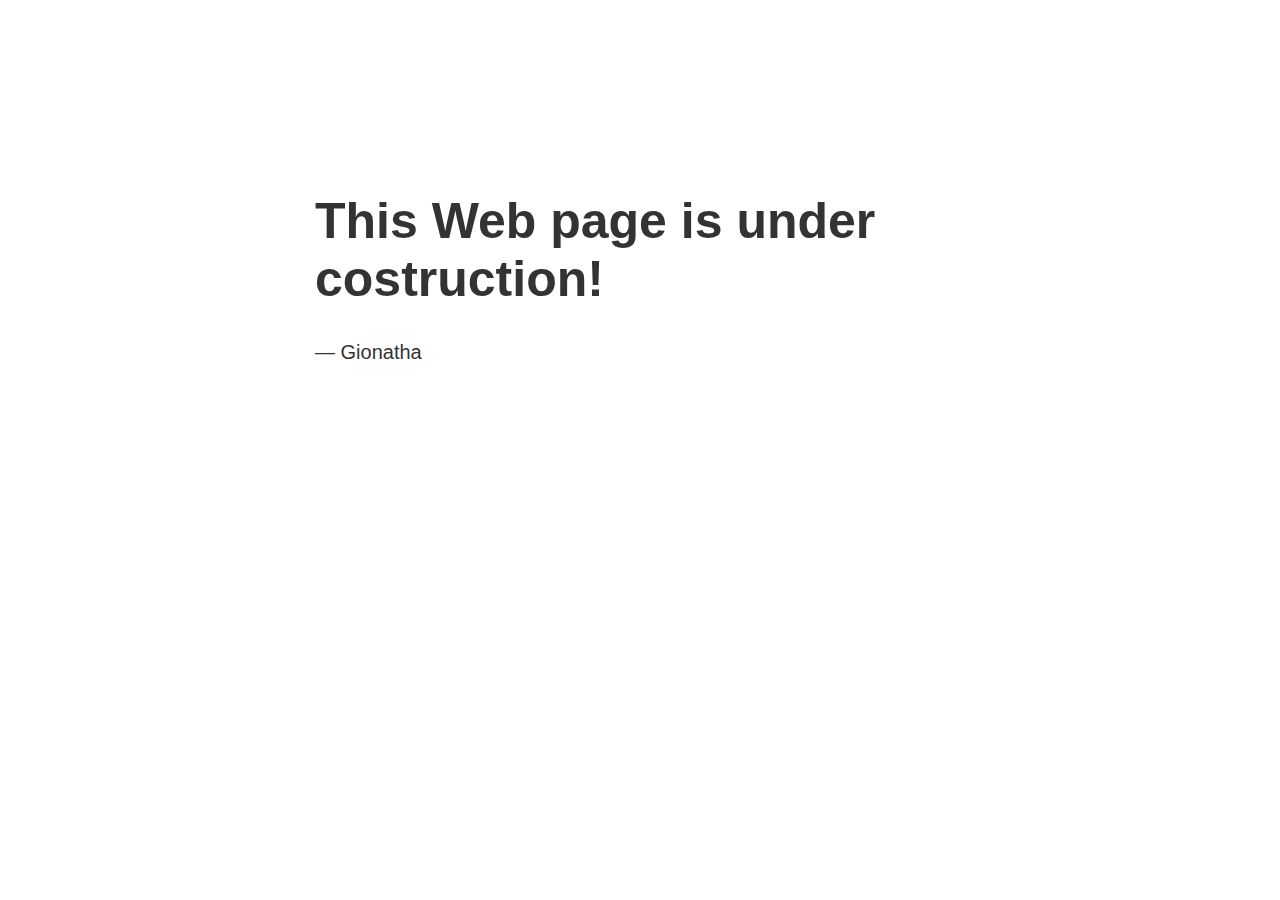
==== index.html @ ab37bfc0 "Initial commit" ====
<!doctype html>
<title>Site Maintenance</title>
<style>
  body { text-align: center; padding: 150px; }
  h1 { font-size: 50px; }
  body { font: 20px Helvetica, sans-serif; color: #333; }
  article { display: block; text-align: left; width: 650px; margin: 0 auto; }
  a { color: #dc8100; text-decoration: none; }
  a:hover { color: #333; text-decoration: none; }
</style>

<article>
    <h1>This Web page is under costruction!</h1>
    <div>
        <p>&mdash; Gionatha</p>
    </div>
</article>
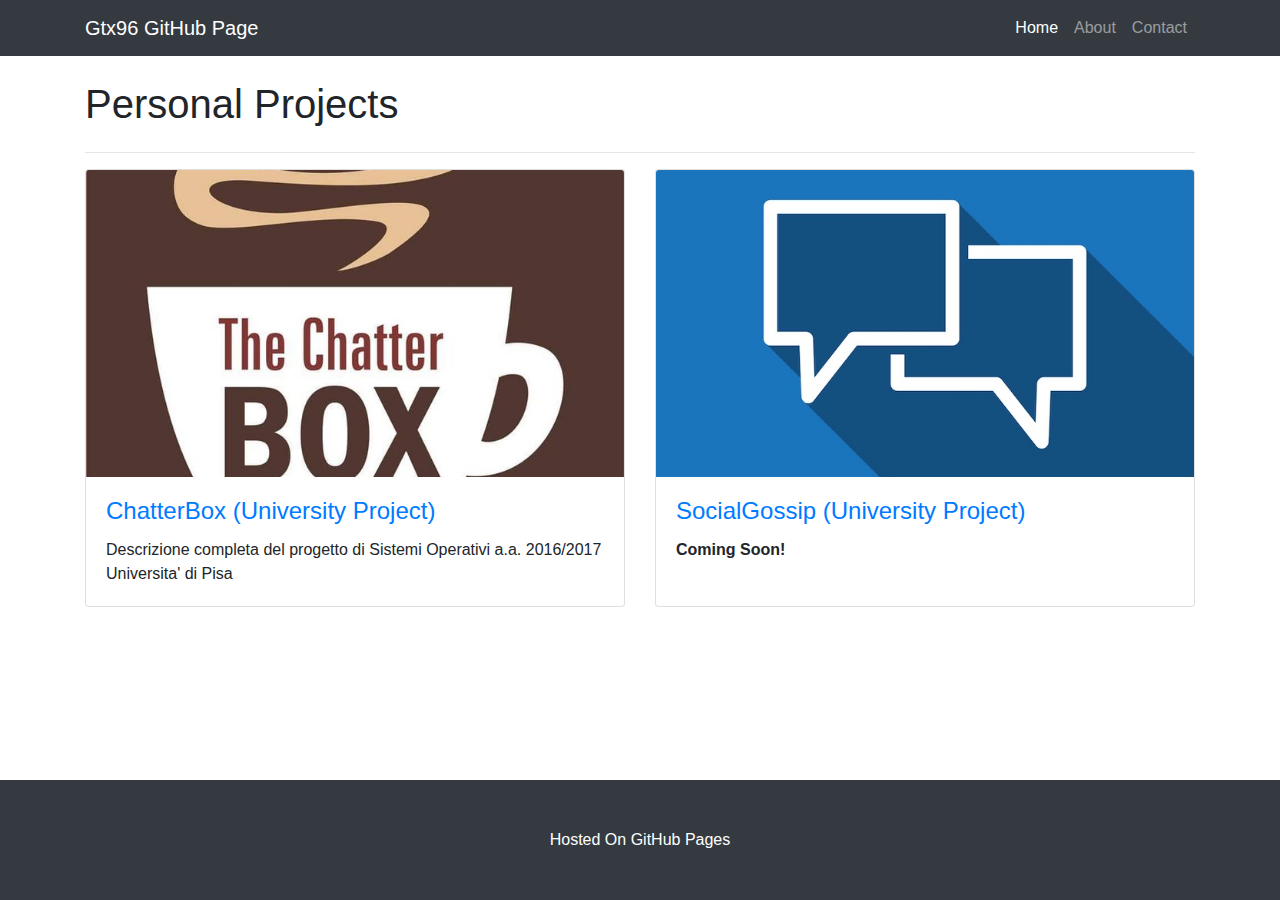
==== commit b579b5c6: "Styled home page" ====
--- a/index.html
+++ b/index.html
@@ -1,18 +1,93 @@
+<!DOCTYPE html>
+<html>
+    <head>
+        <meta charset="utf-8">
+         <meta name="viewport" content="width=device-width, initial-scale=1, shrink-to-fit=no">
+         <meta name="author" content="Gionatha Sturba">
+         <link rel="stylesheet" href="css/style.css">
+         <!-- Latest compiled and minified CSS -->
+        <link rel="stylesheet" href="https://maxcdn.bootstrapcdn.com/bootstrap/4.1.0/css/bootstrap.min.css">
 
-<!doctype html>
-<title>Site Maintenance</title>
-<style>
-  body { text-align: center; padding: 150px; }
-  h1 { font-size: 50px; }
-  body { font: 20px Helvetica, sans-serif; color: #333; }
-  article { display: block; text-align: left; width: 650px; margin: 0 auto; }
-  a { color: #dc8100; text-decoration: none; }
-  a:hover { color: #333; text-decoration: none; }
-</style>
+        <!-- jQuery library -->
+        <script src="https://ajax.googleapis.com/ajax/libs/jquery/3.3.1/jquery.min.js"></script>
 
-<article>
-    <h1>This Web page is under costruction!</h1>
-    <div>
-        <p>&mdash; Gionatha</p>
-    </div>
-</article>
+        <!-- Popper JS -->
+        <script src="https://cdnjs.cloudflare.com/ajax/libs/popper.js/1.14.0/umd/popper.min.js"></script>
+
+        <!-- Latest compiled JavaScript -->
+        <script src="https://maxcdn.bootstrapcdn.com/bootstrap/4.1.0/js/bootstrap.min.js"></script>
+        <title>Gtx96 Github Page</title>
+    </head>
+    <body>
+        <!-- Navigation -->
+       <nav class="navbar navbar-expand-lg navbar-dark bg-dark fixed-top">
+         <div class="container">
+           <a class="navbar-brand" href="index.html">Gtx96 GitHub Page</a>
+           <button class="navbar-toggler" type="button" data-toggle="collapse" data-target="#navbarResponsive" aria-controls="navbarResponsive" aria-expanded="false" aria-label="Toggle navigation">
+             <span class="navbar-toggler-icon"></span>
+           </button>
+           <div class="collapse navbar-collapse" id="navbarResponsive">
+             <ul class="navbar-nav ml-auto">
+               <li class="nav-item active">
+                 <a class="nav-link" href="index.html">Home
+                   <span class="sr-only">(current)</span>
+                 </a>
+               </li>
+               <li class="nav-item">
+                 <a class="nav-link" href="#">About</a>
+               </li>
+               <li class="nav-item">
+                 <a class="nav-link" href="#">Contact</a>
+               </li>
+             </ul>
+           </div>
+         </div>
+        </nav>
+
+        <!--Page content  -->
+        <div class="container">
+
+            <!--Page Heading  -->
+            <h1 class="my-4">Personal Projects</h1>
+            <hr />
+
+            <div class="row">
+
+                <div class="col-lg-6 portfolio-item">
+                    <div class="card h-100">
+                        <a href="https://github.com/GTX96/ChatterBox"><img class="card-img-top" src="img/chatterbox-logo.jpeg" alt="" /></a>
+                        <div class="card-body">
+                            <h4 class="card-title"><a href="https://github.com/GTX96/ChatterBox">ChatterBox (University Project)</a></h4>
+                            <p class="card-text">Descrizione completa del progetto di Sistemi Operativi a.a. 2016/2017 Universita' di Pisa</p>
+                        </div>
+                    </div>
+                </div>
+
+                <div class="col-lg-6 portfolio-item">
+                    <div class="card h-100">
+                        <a href="https://github.com/GTX96/SocialGossip"><img class="card-img-top" src="img/socialgossip.png" alt="" /></a>
+                        <div class="card-body">
+                            <h4 class="card-title"><a href="https://github.com/GTX96/SocialGossip">SocialGossip (University Project)</a></h4>
+                            <p class="card-text"><span class="font-weight-bold">Coming Soon!</span></p>
+                        </div>
+                    </div>
+                </div>
+
+            <!--  end row -->
+            </div>
+
+            <!-- TODO insert pagination here!  -->
+
+            <!-- end container -->
+        </div>
+
+        <!-- Footer -->
+        <footer style ="position:fixed;bottom:0;left:0;width:100%" class="py-5 bg-dark">
+         <div class="container">
+            <p class="m-0 text-center text-white">Hosted On GitHub Pages</p>
+         </div>
+      <!-- /.container -->
+    </footer>
+
+    </body>
+</html>
--- a/css/style.css
+++ b/css/style.css
@@ -0,0 +1,24 @@
+body {
+  padding-top: 54px;
+}
+
+@media (min-width: 992px) {
+  body {
+    padding-top: 56px;
+  }
+}
+
+.portfolio-item {
+  margin-bottom:30px;
+}
+
+.pagination {
+  margin-bottom: 30px;
+}
+
+#footer {
+    position:fixed;
+    bottom:0;
+    left:0;
+    width:100%;
+}
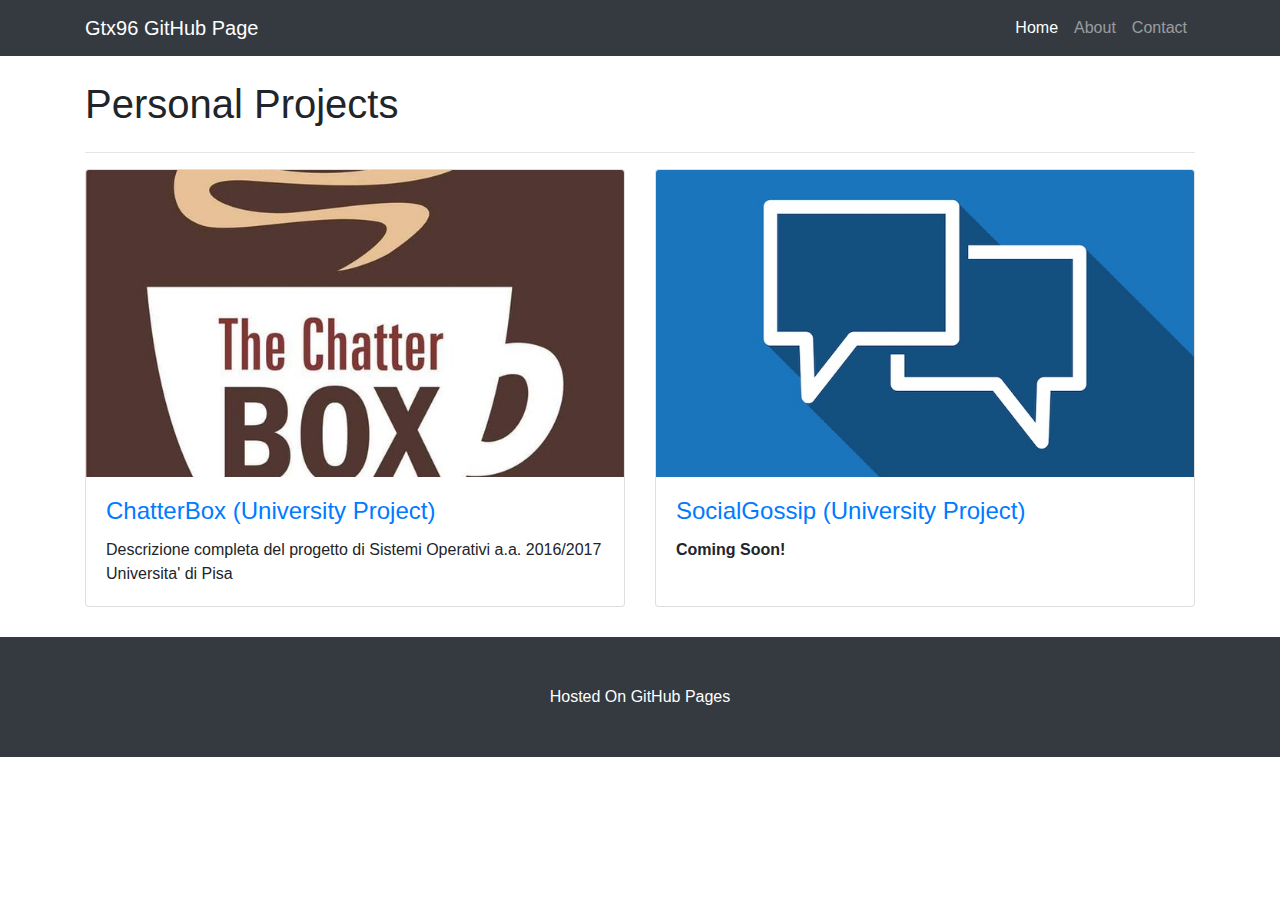
==== commit ad0ae12c: "Insert google script for ads" ====
--- a/index.html
+++ b/index.html
@@ -16,6 +16,17 @@
 
         <!-- Latest compiled JavaScript -->
         <script src="https://maxcdn.bootstrapcdn.com/bootstrap/4.1.0/js/bootstrap.min.js"></script>
+
+        <script async src="//pagead2.googlesyndication.com/pagead/js/adsbygoogle.js"></script>
+
+        <!-- Google ADS -->
+        <script>
+        (adsbygoogle = window.adsbygoogle || []).push({
+        google_ad_client: "ca-pub-7951936524883243",
+        enable_page_level_ads: true
+        });
+        </script>
+        
         <title>Gtx96 Github Page</title>
     </head>
     <body>
@@ -82,12 +93,12 @@
         </div>
 
         <!-- Footer -->
-        <footer style ="position:fixed;bottom:0;left:0;width:100%" class="py-5 bg-dark">
-         <div class="container">
-            <p class="m-0 text-center text-white">Hosted On GitHub Pages</p>
-         </div>
-      <!-- /.container -->
-    </footer>
+        <footer class="py-5 bg-dark">
+             <div class="container">
+                <p class="m-0 text-center text-white">Hosted On GitHub Pages</p>
+             </div>
+          <!-- /.container -->
+        </footer>
 
     </body>
 </html>
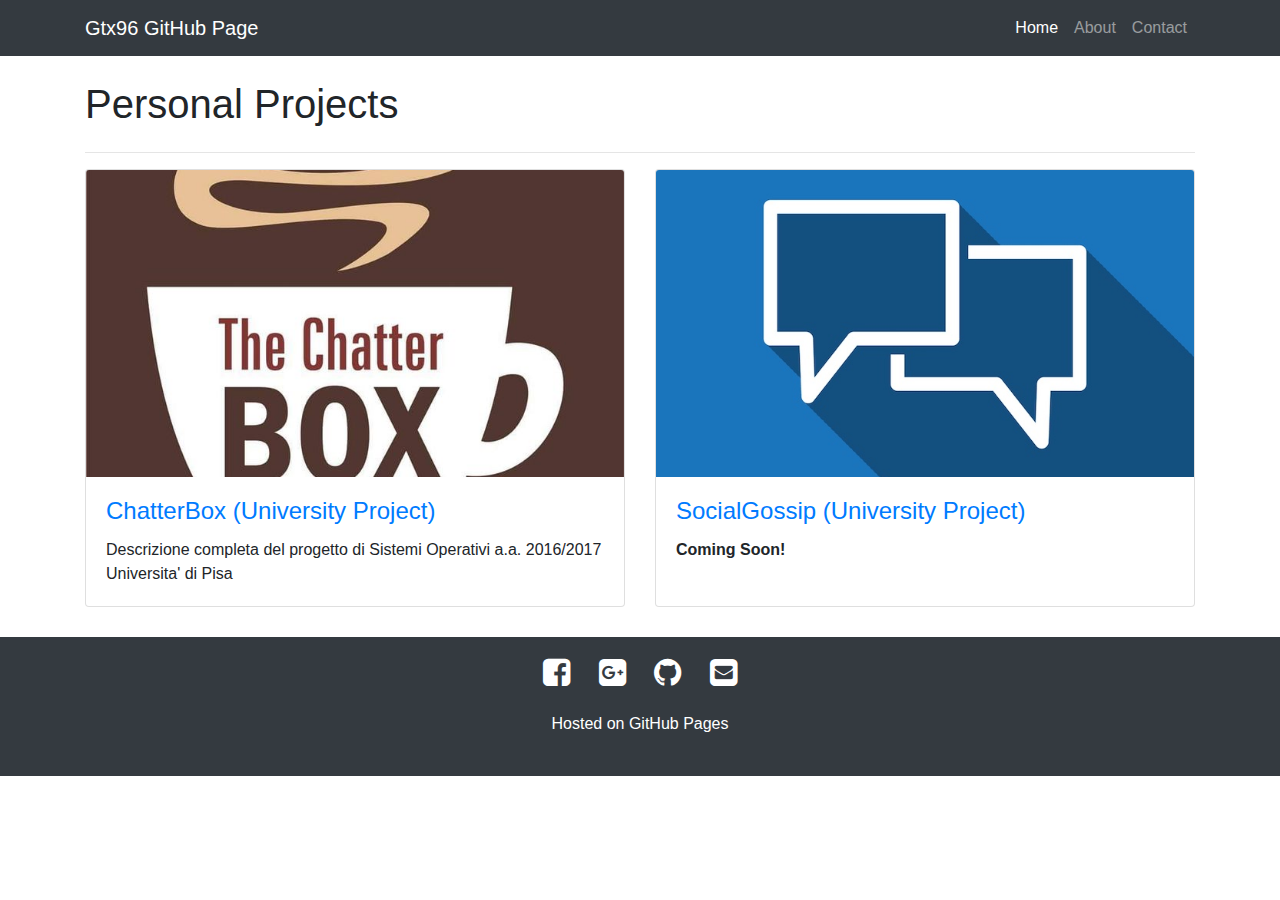
==== commit ebfdff96: "Modified footer" ====
--- a/index.html
+++ b/index.html
@@ -4,7 +4,10 @@
         <meta charset="utf-8">
          <meta name="viewport" content="width=device-width, initial-scale=1, shrink-to-fit=no">
          <meta name="author" content="Gionatha Sturba">
+         <meta name="keywords" content="coding, gtx96, software, GitHub">
+
          <link rel="stylesheet" href="css/style.css">
+
          <!-- Latest compiled and minified CSS -->
         <link rel="stylesheet" href="https://maxcdn.bootstrapcdn.com/bootstrap/4.1.0/css/bootstrap.min.css">
 
@@ -17,19 +20,14 @@
         <!-- Latest compiled JavaScript -->
         <script src="https://maxcdn.bootstrapcdn.com/bootstrap/4.1.0/js/bootstrap.min.js"></script>
 
+        <link href="//maxcdn.bootstrapcdn.com/font-awesome/4.2.0/css/font-awesome.min.css" rel="stylesheet">
+
         <script async src="//pagead2.googlesyndication.com/pagead/js/adsbygoogle.js"></script>
 
-        <!-- Google ADS -->
-        <script>
-        (adsbygoogle = window.adsbygoogle || []).push({
-        google_ad_client: "ca-pub-7951936524883243",
-        enable_page_level_ads: true
-        });
-        </script>
-        
         <title>Gtx96 Github Page</title>
     </head>
     <body>
+
         <!-- Navigation -->
        <nav class="navbar navbar-expand-lg navbar-dark bg-dark fixed-top">
          <div class="container">
@@ -45,7 +43,7 @@
                  </a>
                </li>
                <li class="nav-item">
-                 <a class="nav-link" href="#">About</a>
+                 <a class="nav-link" href="about.html">About</a>
                </li>
                <li class="nav-item">
                  <a class="nav-link" href="#">Contact</a>
@@ -66,9 +64,9 @@
 
                 <div class="col-lg-6 portfolio-item">
                     <div class="card h-100">
-                        <a href="https://github.com/GTX96/ChatterBox"><img class="card-img-top" src="img/chatterbox-logo.jpeg" alt="" /></a>
+                        <a href="projects/chatterbox/overview.html"><img class="card-img-top" src="img/chatterbox-logo.jpeg" alt="" /></a>
                         <div class="card-body">
-                            <h4 class="card-title"><a href="https://github.com/GTX96/ChatterBox">ChatterBox (University Project)</a></h4>
+                            <h4 class="card-title"><a href="projects/chatterbox/overview.html">ChatterBox (University Project)</a></h4>
                             <p class="card-text">Descrizione completa del progetto di Sistemi Operativi a.a. 2016/2017 Universita' di Pisa</p>
                         </div>
                     </div>
@@ -93,12 +91,40 @@
         </div>
 
         <!-- Footer -->
-        <footer class="py-5 bg-dark">
-             <div class="container">
-                <p class="m-0 text-center text-white">Hosted On GitHub Pages</p>
-             </div>
-          <!-- /.container -->
-        </footer>
+      <footer class="bg-dark py-4">
+         <div class="container">
+
+            <div class="row">
+                  <div class="col-md-12">
+                        <div class="mb-4 pl-4 text-center">
+
+                            <a href="https://www.facebook.com/GionathaSturba">
+                                <i class="fa fa-facebook-square fa-lg text-white mr-sm-4 fa-2x"> </i>
+                            </a>
+
+                            <a href="https://plus.google.com/102392087861652425481?hl=it">
+                                <i class="fa fa-google-plus-square fa-lg text-white mr-sm-4 fa-2x"> </i>
+                            </a>
+
+                            <a href="https://github.com/GTX96">
+                                <i class="fa fa-github fa-lg text-white mr-sm-4 fa-2x"> </i>
+                            </a>
+
+                            <a href="mailto:gionathas@gmial.com">
+                                <i class="fa fa-envelope-square fa-lg text-white mr-sm-4 fa-2x"> </i>
+                            </a>
+                        </div>
+                  </div>
+            </div>
+
+            <div class="row">
+                <div class="col-md-12">
+                    <p class="text-white text-center">Hosted on GitHub Pages</p>
+                </div>
+            </div>
+
+        </div>
+    </footer>
 
     </body>
 </html>
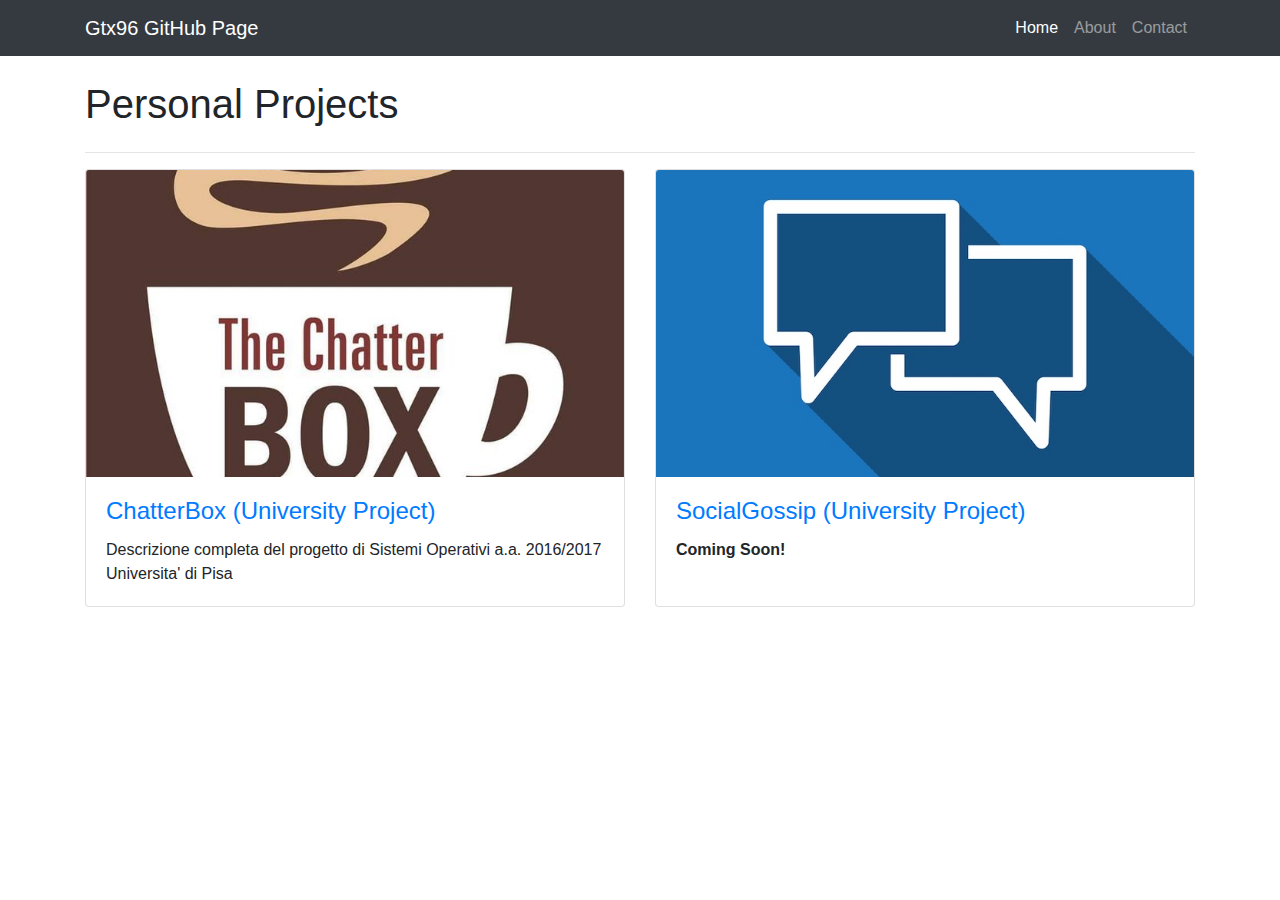
==== commit bc47f291: "Added analytics" ====
--- a/index.html
+++ b/index.html
@@ -7,22 +7,7 @@
          <meta name="keywords" content="coding, gtx96, software, GitHub">
 
          <link rel="stylesheet" href="css/style.css">
-
-         <!-- Latest compiled and minified CSS -->
-        <link rel="stylesheet" href="https://maxcdn.bootstrapcdn.com/bootstrap/4.1.0/css/bootstrap.min.css">
-
-        <!-- jQuery library -->
-        <script src="https://ajax.googleapis.com/ajax/libs/jquery/3.3.1/jquery.min.js"></script>
-
-        <!-- Popper JS -->
-        <script src="https://cdnjs.cloudflare.com/ajax/libs/popper.js/1.14.0/umd/popper.min.js"></script>
-
-        <!-- Latest compiled JavaScript -->
-        <script src="https://maxcdn.bootstrapcdn.com/bootstrap/4.1.0/js/bootstrap.min.js"></script>
-
-        <link href="//maxcdn.bootstrapcdn.com/font-awesome/4.2.0/css/font-awesome.min.css" rel="stylesheet">
-
-        <script async src="//pagead2.googlesyndication.com/pagead/js/adsbygoogle.js"></script>
+         <script type="text/javascript" src="js/includeHtml.js"></script>
 
         <title>Gtx96 Github Page</title>
     </head>
@@ -46,7 +31,7 @@
                  <a class="nav-link" href="about.html">About</a>
                </li>
                <li class="nav-item">
-                 <a class="nav-link" href="#">Contact</a>
+                 <a class="nav-link" href="contact.html">Contact</a>
                </li>
              </ul>
            </div>
@@ -90,41 +75,35 @@
             <!-- end container -->
         </div>
 
-        <!-- Footer -->
-      <footer class="bg-dark py-4">
-         <div class="container">
+        <!-- Footer  -->
+        <div w3-include-html="footer.html"></div>
 
-            <div class="row">
-                  <div class="col-md-12">
-                        <div class="mb-4 pl-4 text-center">
+        <script>includeHTML();</script>
 
-                            <a href="https://www.facebook.com/GionathaSturba">
-                                <i class="fa fa-facebook-square fa-lg text-white mr-sm-4 fa-2x"> </i>
-                            </a>
+                <!-- Global site tag (gtag.js) - Google Analytics -->
+        <script async src="https://www.googletagmanager.com/gtag/js?id=UA-119110614-1"></script>
+            <script>
+                  window.dataLayer = window.dataLayer || [];
+                  function gtag(){dataLayer.push(arguments);}
+                  gtag('js', new Date());
 
-                            <a href="https://plus.google.com/102392087861652425481?hl=it">
-                                <i class="fa fa-google-plus-square fa-lg text-white mr-sm-4 fa-2x"> </i>
-                            </a>
+                  gtag('config', 'UA-119110614-1');
+            </script>
 
-                            <a href="https://github.com/GTX96">
-                                <i class="fa fa-github fa-lg text-white mr-sm-4 fa-2x"> </i>
-                            </a>
+            <!-- Latest compiled and minified CSS -->
+           <link rel="stylesheet" href="https://maxcdn.bootstrapcdn.com/bootstrap/4.1.0/css/bootstrap.min.css">
 
-                            <a href="mailto:gionathas@gmial.com">
-                                <i class="fa fa-envelope-square fa-lg text-white mr-sm-4 fa-2x"> </i>
-                            </a>
-                        </div>
-                  </div>
-            </div>
+           <!-- jQuery library -->
+           <script src="https://ajax.googleapis.com/ajax/libs/jquery/3.3.1/jquery.min.js"></script>
 
-            <div class="row">
-                <div class="col-md-12">
-                    <p class="text-white text-center">Hosted on GitHub Pages</p>
-                </div>
-            </div>
+           <!-- Popper JS -->
+           <script src="https://cdnjs.cloudflare.com/ajax/libs/popper.js/1.14.0/umd/popper.min.js"></script>
 
-        </div>
-    </footer>
+           <!-- Latest compiled JavaScript -->
+           <script src="https://maxcdn.bootstrapcdn.com/bootstrap/4.1.0/js/bootstrap.min.js"></script>
 
+           <!-- Fonts -->
+           <link href="//maxcdn.bootstrapcdn.com/font-awesome/4.2.0/css/font-awesome.min.css" rel="stylesheet">
+           
     </body>
 </html>
